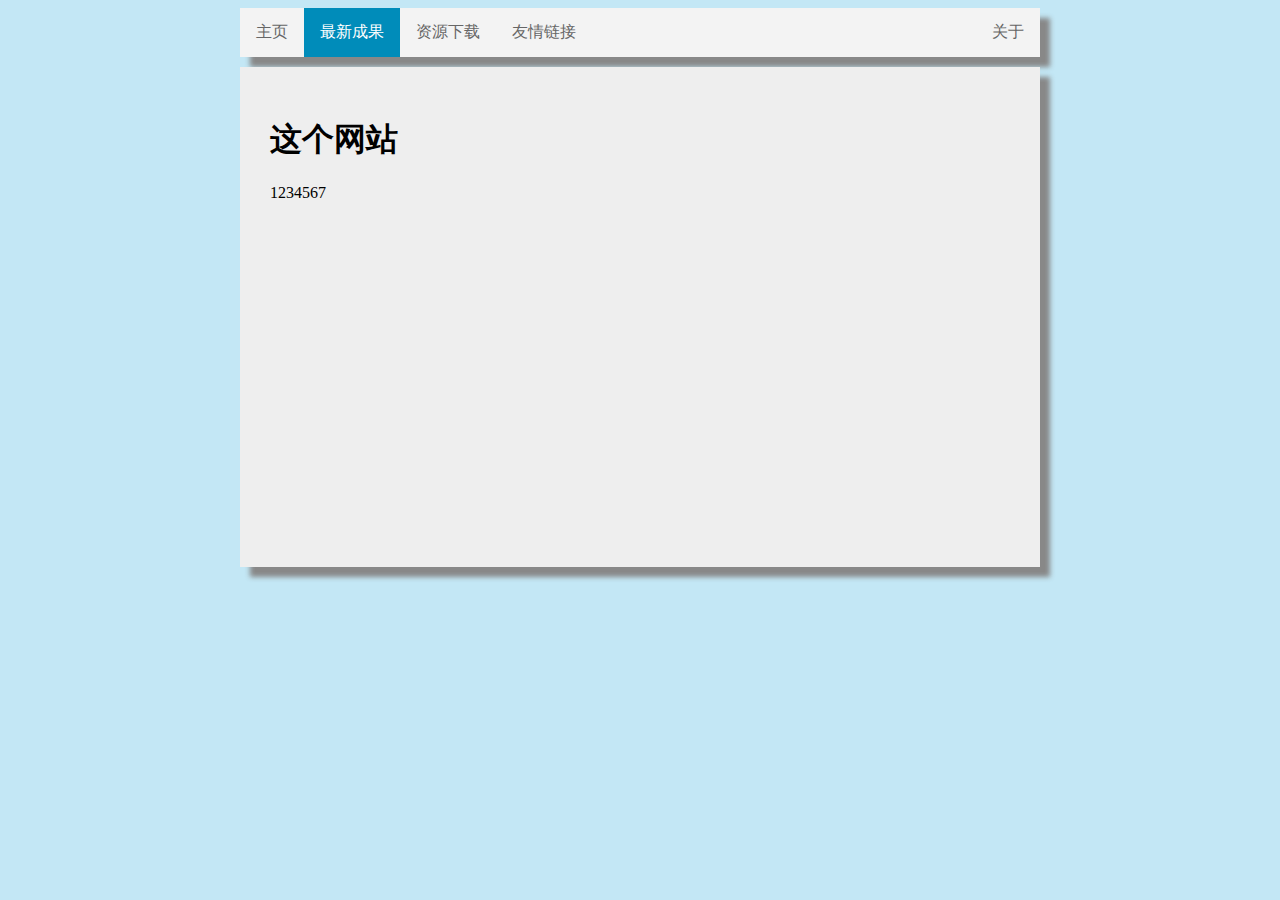
==== latest.html @ eec84090 "real website" ====
<!DOCTYPE html>
<html>
    <head>
        <meta charset="utf-8">
        <title>小站</title>
        <link rel="stylesheet" type="text/css" href="navstyle.css">
        <link rel="stylesheet" type="text/css" href="mainstyle.css">
    </head>
    <body>
        <!--这是导航栏-->
        <div id="topnav" class="center1">
            <ul class="topnav">
                <li class="topnav"><a href="index.html">主页</a></li>
                <li class="topnav"><a class="active" href="latest.html">最新成果</a></li>
                <li class="topnav"><a href="resources.html">资源下载</a></li>
                <div class="dropdown">
                    <a href="#" class="dropbtn">友情链接</a>
                    <div class="dropdown-content">
                        <a href="https://www-fourier.univ-grenoble-alpes.fr/~parisse/xcasen.html">高级计算器</a>
                        <a href="#">2</a>
                        <a href="#">3</a>
                    </div>
                </div>
                <li class="topnav" style="float: right;"><a href="about.html">关于</a></li>
            </ul>
        </div>
        <!--导航栏写完了!-->
        <div id="paragraph1" class="center2" style="height:500px">
            <h1>这个网站</h1>
            <p>
                1234567
            </p>
        </div>
    </body>
</html>
---- navstyle.css ----
ul.topnav
{
    list-style-type: none;
    margin: 0;
    padding: 0;
    overflow: hidden;
    background-color: #F3F3F3;
}

li.topnav
{
    float:left;
}

li a,.dropbtn
{
    display: inline-block;
    color: #666666;
    text-align: center;
    padding: 14px 16px;
    text-decoration: none;
    transition: all 0.3s ease;
}

li a:hover:not(.active),.dropdown:hover,.dropdown-content a:hover
{
    background-color: #e2e2e2;
    transition: all 0.3s ease;
}

li a:hover.active
{
    background-color: #31a1c6;
}

.active
{
    background-color: #008cba;
    color:white
}

.dropdown
{
    display:inline-block;
}

.dropdown-content
{
    display: none;
    position: absolute;
    background-color: #f3f3f3;
    min-width: 10px;
    box-shadow: 0px 8px 16px 0px rgba(0,0,0,0.2);
}

.dropdown-content a
{
  color:#666666;
  padding:12px 16px;
  text-decoration:none;
  display:block;
}

.dropdown:hover .dropdown-content
{
  display:block;
}
---- mainstyle.css ----
*{
    box-sizing: border-box;
}

.center1
{
    margin:auto;
    width:800px;
    box-shadow: 10px 10px 5px #888888;
    margin-bottom: 10px;
}

.center2
{
    margin:auto;
    width:800px;
    box-shadow: 10px 10px 5px #888888;
    background-color: #eeeeee;
    margin-bottom: 10px;
    padding:30px;
}

body
{
    background-color:rgba(135, 207, 235, 0.5);
    background-size:100% 100%;
}
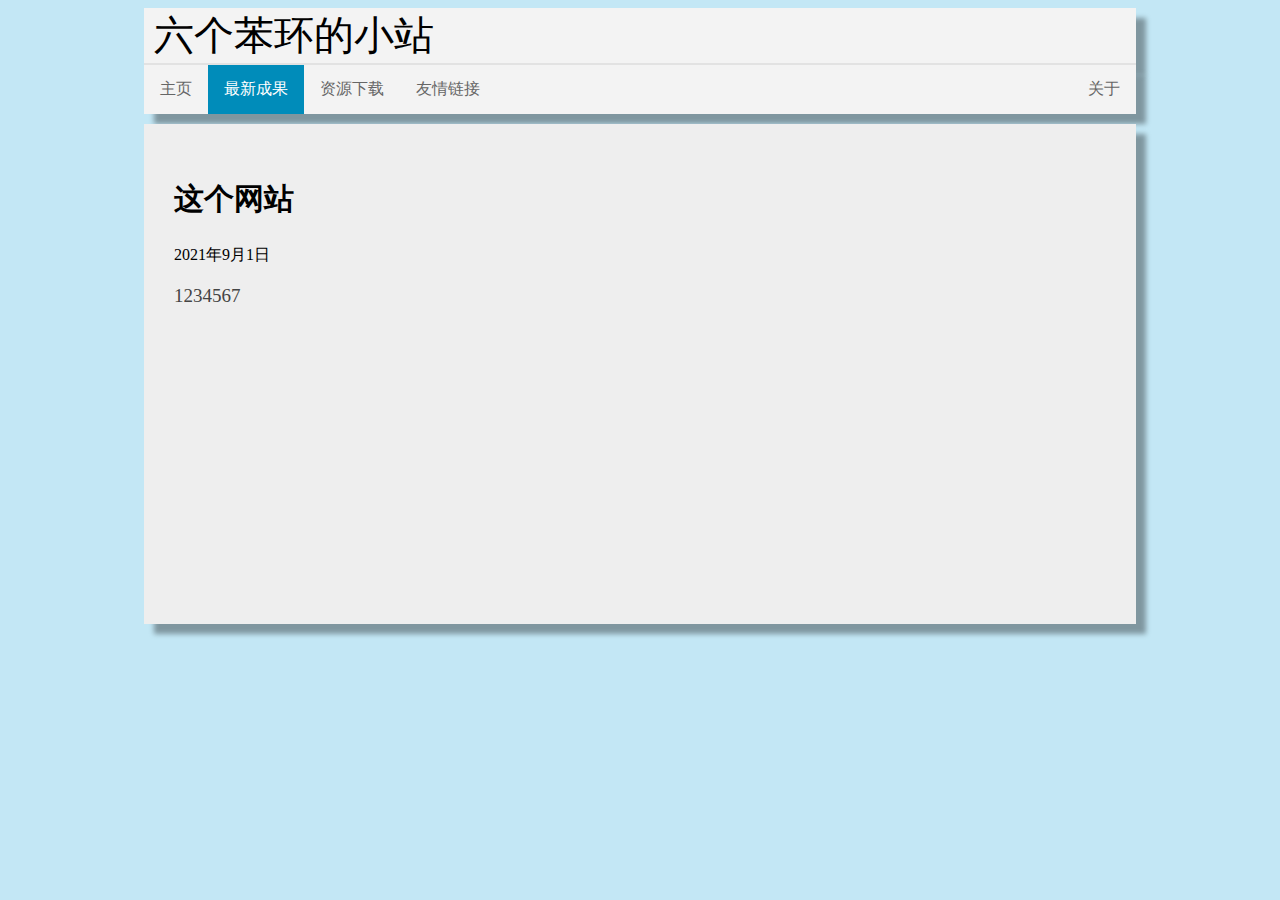
==== commit 5a85987b: "mobile phone adaptation" ====
--- a/latest.html
+++ b/latest.html
@@ -2,11 +2,16 @@
 <html>
     <head>
         <meta charset="utf-8">
-        <title>小站</title>
+        <title>六个苯环的小站</title>
         <link rel="stylesheet" type="text/css" href="navstyle.css">
         <link rel="stylesheet" type="text/css" href="mainstyle.css">
     </head>
     <body>
+        <!--头-->
+        <div id="header" class="center3">
+            <span class="header">六个苯环的小站</span>
+        </div>
+        <!--头没了[滑稽]-->
         <!--这是导航栏-->
         <div id="topnav" class="center1">
             <ul class="topnav">
@@ -26,7 +31,8 @@
         </div>
         <!--导航栏写完了!-->
         <div id="paragraph1" class="center2" style="height:500px">
-            <h1>这个网站</h1>
+            <h2>这个网站</h2>
+            <span>2021年9月1日</span>
             <p>
                 1234567
             </p>
--- a/navstyle.css
+++ b/navstyle.css
@@ -7,14 +7,14 @@
     background-color: #F3F3F3;
 }
 
-li.topnav
+ul.topnav li
 {
     float:left;
 }
 
-li a,.dropbtn
+ul.topnav li a,.dropbtn
 {
-    display: inline-block;
+    display: block;
     color: #666666;
     text-align: center;
     padding: 14px 16px;
@@ -22,18 +22,18 @@
     transition: all 0.3s ease;
 }
 
-li a:hover:not(.active),.dropdown:hover,.dropdown-content a:hover
+ul.topnav li a:hover:not(.active),.dropdown:hover,.dropdown-content a:hover
 {
     background-color: #e2e2e2;
     transition: all 0.3s ease;
 }
 
-li a:hover.active
+ul.topnav li a.active:hover
 {
     background-color: #31a1c6;
 }
 
-.active
+ul.topnav li a.active
 {
     background-color: #008cba;
     color:white
@@ -55,13 +55,26 @@
 
 .dropdown-content a
 {
-  color:#666666;
-  padding:12px 16px;
-  text-decoration:none;
-  display:block;
+    color:#666666;
+    padding:12px 16px;
+    text-decoration:none;
+    display:block;
 }
 
 .dropdown:hover .dropdown-content
 {
-  display:block;
+    display:block;
 }
+
+ul.topnav li.right 
+{
+    float: right;
+}
+
+@media screen and (max-width:991px) 
+{
+    .dropdown-content a,ul.topnav li a,.dropbtn
+    {
+        font-size:36px
+    }
+}
--- a/mainstyle.css
+++ b/mainstyle.css
@@ -1,27 +1,85 @@
-*{
+*
+{
     box-sizing: border-box;
 }
 
 .center1
 {
     margin:auto;
-    width:800px;
-    box-shadow: 10px 10px 5px #888888;
+    width:992px;
+    box-shadow: 10px 10px 5px rgba(0,0,0,0.35);
     margin-bottom: 10px;
 }
 
 .center2
 {
     margin:auto;
-    width:800px;
-    box-shadow: 10px 10px 5px #888888;
+    width:992px;
+    box-shadow: 10px 10px 5px rgba(0,0,0,0.35);
     background-color: #eeeeee;
     margin-bottom: 10px;
     padding:30px;
+    height:fit-content;
+}
+
+.center3
+{
+    margin:auto;
+    width:992px;
+    box-shadow: 10px 10px 5px rgba(0,0,0,0.35);
+    background-color: #f3f3f3;
+    margin-bottom: 0px;
+    border-style: solid;
+    border-width: 0px 0px 2px;
+    border-color: rgb(226,226,226);
+    padding-left:10px
 }
 
 body
 {
     background-color:rgba(135, 207, 235, 0.5);
     background-size:100% 100%;
+}
+
+@media screen and (max-width:991px)
+{
+    .center1,.center2,.center3
+    {
+        width:100%;
+    }
+
+    div.center2 p,div.center2 span
+    {
+        font-size: 150%;
+    }
+    div.center2 h2
+    {
+        font-size: 45px;
+    }
+    div.center3 span
+    {
+        font-size: 60px;
+    }
+
+}
+
+.center2 p
+{
+    font-size: 19px;
+    color:#444444;
+}
+
+.header
+{
+    font-size: 40px
+}
+
+.center2 h2
+{
+    font-size: 30px;
+}
+
+.center2 span
+{
+    font-size: 16px;
 }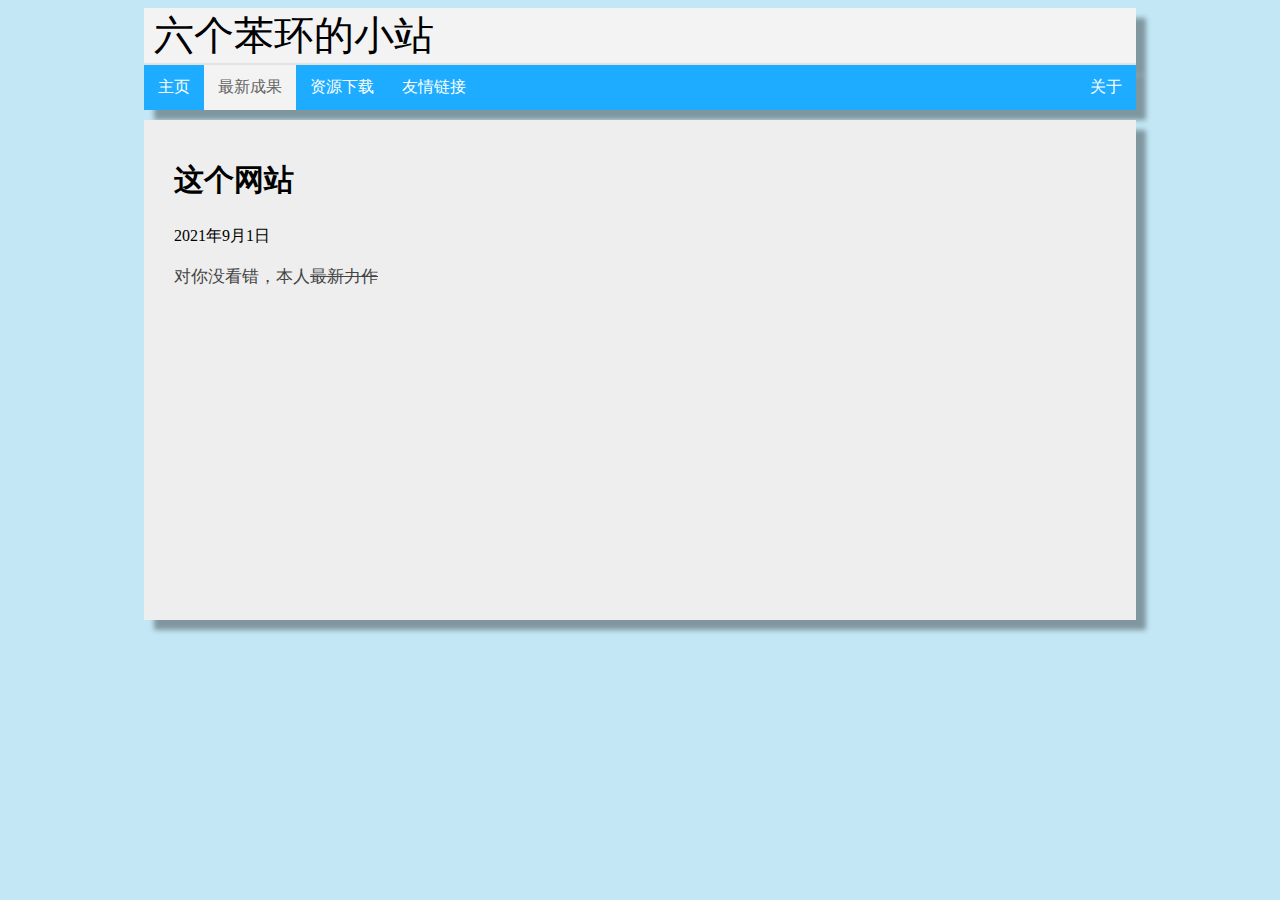
==== commit 41916369: "big update 1" ====
--- a/latest.html
+++ b/latest.html
@@ -34,7 +34,7 @@
             <h2>这个网站</h2>
             <span>2021年9月1日</span>
             <p>
-                1234567
+                对你没看错，本人<del>最新力作</del>
             </p>
         </div>
     </body>
--- a/navstyle.css
+++ b/navstyle.css
@@ -4,7 +4,7 @@
     margin: 0;
     padding: 0;
     overflow: hidden;
-    background-color: #F3F3F3;
+    background-color:rgb(29, 172, 255); 
 }
 
 ul.topnav li
@@ -15,14 +15,21 @@
 ul.topnav li a,.dropbtn
 {
     display: block;
-    color: #666666;
+    color:white;
     text-align: center;
-    padding: 14px 16px;
+    padding: 12px 14px;
     text-decoration: none;
+    transition: all 0.3s ease;
+    font-weight: 400;
+}
+
+ul.topnav li a:hover:not(.active),.dropdown:hover
+{
+    background-color:rgb(59, 183, 255); 
     transition: all 0.3s ease;
 }
 
-ul.topnav li a:hover:not(.active),.dropdown:hover,.dropdown-content a:hover
+.dropdown-content a:hover
 {
     background-color: #e2e2e2;
     transition: all 0.3s ease;
@@ -30,13 +37,13 @@
 
 ul.topnav li a.active:hover
 {
-    background-color: #31a1c6;
+    background-color: #e2e2e2;
 }
 
 ul.topnav li a.active
 {
-    background-color: #008cba;
-    color:white
+    background-color: #f3f3f3;
+    color:#666666;
 }
 
 .dropdown
@@ -75,6 +82,6 @@
 {
     .dropdown-content a,ul.topnav li a,.dropbtn
     {
-        font-size:36px
+        font-size: 200%;
     }
 }
--- a/mainstyle.css
+++ b/mainstyle.css
@@ -18,7 +18,7 @@
     box-shadow: 10px 10px 5px rgba(0,0,0,0.35);
     background-color: #eeeeee;
     margin-bottom: 10px;
-    padding:30px;
+    padding:15px 30px;
     height:fit-content;
 }
 
@@ -50,23 +50,24 @@
 
     div.center2 p,div.center2 span
     {
-        font-size: 150%;
+        font-size: 200%;
     }
     div.center2 h2
     {
-        font-size: 45px;
+        font-size: 60px;
     }
     div.center3 span
     {
-        font-size: 60px;
+        font-size: 80px;
     }
 
 }
 
 .center2 p
 {
-    font-size: 19px;
+    font-size: 17px;
     color:#444444;
+    line-height: 150%;
 }
 
 .header
@@ -82,4 +83,5 @@
 .center2 span
 {
     font-size: 16px;
-}+}
+
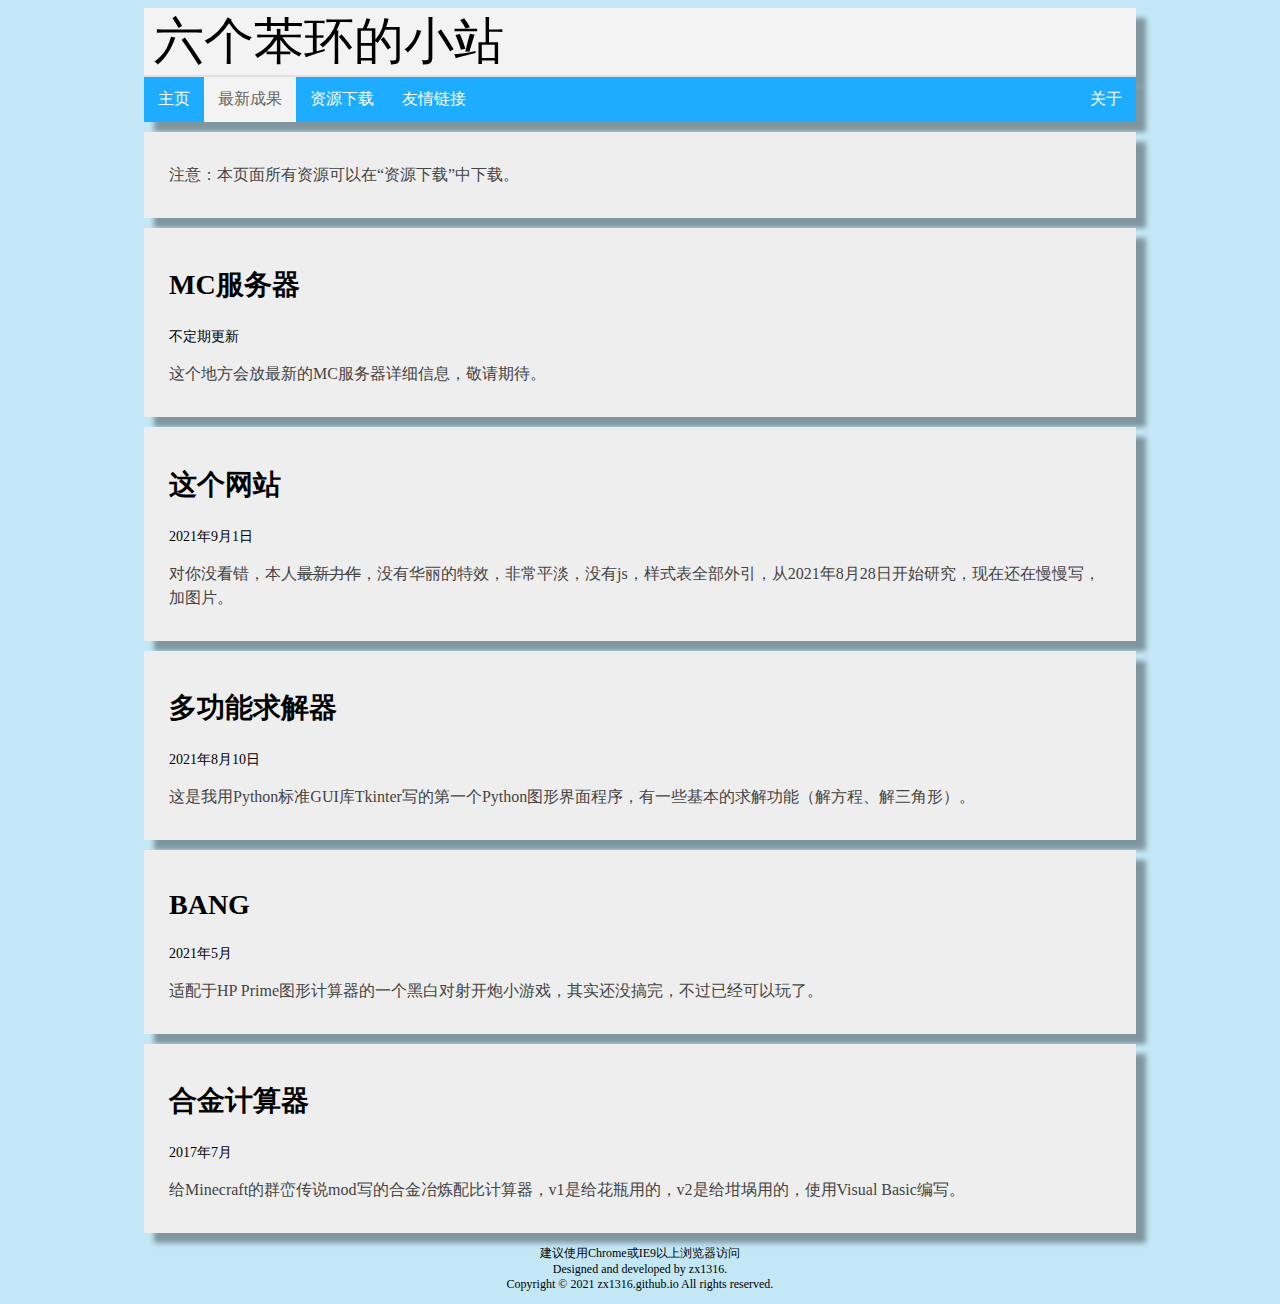
==== commit 5671128d: "big update 2" ====
--- a/latest.html
+++ b/latest.html
@@ -5,6 +5,7 @@
         <title>六个苯环的小站</title>
         <link rel="stylesheet" type="text/css" href="navstyle.css">
         <link rel="stylesheet" type="text/css" href="mainstyle.css">
+        <link rel="stylesheet" type="text/css" href="effect.css">
     </head>
     <body>
         <!--头-->
@@ -15,26 +16,64 @@
         <!--这是导航栏-->
         <div id="topnav" class="center1">
             <ul class="topnav">
-                <li class="topnav"><a href="index.html">主页</a></li>
-                <li class="topnav"><a class="active" href="latest.html">最新成果</a></li>
-                <li class="topnav"><a href="resources.html">资源下载</a></li>
+                <li><a href="index.html">主页</a></li>
+                <li><a class="active" href="latest.html">最新成果</a></li>
+                <li><a href="resources.html">资源下载</a></li>
                 <div class="dropdown">
                     <a href="#" class="dropbtn">友情链接</a>
                     <div class="dropdown-content">
                         <a href="https://www-fourier.univ-grenoble-alpes.fr/~parisse/xcasen.html">高级计算器</a>
-                        <a href="#">2</a>
+                        <a href="www.linngdu664.top">这个网站比较好看</a>
                         <a href="#">3</a>
                     </div>
                 </div>
-                <li class="topnav" style="float: right;"><a href="about.html">关于</a></li>
+                <li class="right" style="float: right;"><a href="about.html">关于</a></li>
             </ul>
         </div>
         <!--导航栏写完了!-->
-        <div id="paragraph1" class="center2" style="height:500px">
+        <div class="center2">
+            <p>注意：本页面所有资源可以在“资源下载”中下载。</p>
+        </div>
+        <div class="center2">
+            <h2>MC服务器</h2>
+            <span>不定期更新</span>
+            <p>
+                这个地方会放最新的MC服务器详细信息，敬请期待。
+            </p>
+        </div>
+        <div class="center2">
             <h2>这个网站</h2>
             <span>2021年9月1日</span>
             <p>
-                对你没看错，本人<del>最新力作</del>
+                对你没看错，本人<del>最新力作</del>，没有华丽的特效，非常平淡，没有js，样式表全部外引，从2021年8月28日开始研究，现在还在慢慢写，加图片。
+            </p>
+        </div>
+        <div class="center2">
+            <h2>多功能求解器</h2>
+            <span>2021年8月10日</span>
+            <p>
+                这是我用Python标准GUI库Tkinter写的第一个Python图形界面程序，有一些基本的求解功能（解方程、解三角形）。
+            </p>
+        </div>
+        <div class="center2">
+            <h2>BANG</h2>
+            <span>2021年5月</span>
+            <p>
+                适配于HP Prime图形计算器的一个黑白对射开炮小游戏，其实还没搞完，不过已经可以玩了。
+            </p>
+        </div>
+        <div class="center2">
+            <h2>合金计算器</h2>
+            <span>2017年7月</span>
+            <p>
+                给Minecraft的群峦传说mod写的合金冶炼配比计算器，v1是给花瓶用的，v2是给坩埚用的，使用Visual Basic编写。
+            </p>
+        </div>
+        <div class="footer">
+            <p>
+                建议使用Chrome或IE9以上浏览器访问<br>
+                Designed and developed by zx1316.<br>
+		        Copyright &copy; 2021 zx1316.github.io All rights reserved.
             </p>
         </div>
     </body>
--- a/navstyle.css
+++ b/navstyle.css
@@ -82,6 +82,6 @@
 {
     .dropdown-content a,ul.topnav li a,.dropbtn
     {
-        font-size: 200%;
+        font-size: 150%;
     }
 }
--- a/mainstyle.css
+++ b/mainstyle.css
@@ -5,83 +5,106 @@
 
 .center1
 {
-    margin:auto;
-    width:992px;
+    margin: auto;
+    width: 992px;
     box-shadow: 10px 10px 5px rgba(0,0,0,0.35);
     margin-bottom: 10px;
 }
 
 .center2
 {
-    margin:auto;
-    width:992px;
+    margin: auto;
+    width: 992px;
     box-shadow: 10px 10px 5px rgba(0,0,0,0.35);
     background-color: #eeeeee;
     margin-bottom: 10px;
-    padding:15px 30px;
-    height:fit-content;
+    padding: 15px 25px;
+    height: fit-content;
 }
 
 .center3
 {
-    margin:auto;
-    width:992px;
+    margin: auto;
+    width: 992px;
     box-shadow: 10px 10px 5px rgba(0,0,0,0.35);
     background-color: #f3f3f3;
     margin-bottom: 0px;
     border-style: solid;
     border-width: 0px 0px 2px;
     border-color: rgb(226,226,226);
-    padding-left:10px
+    padding-left: 10px
 }
 
 body
 {
     background-color:rgba(135, 207, 235, 0.5);
-    background-size:100% 100%;
+    background-size: 100% 100%;
 }
 
 @media screen and (max-width:991px)
 {
-    .center1,.center2,.center3
+    .center3
     {
-        width:100%;
+        width: 100%;
     }
 
-    div.center2 p,div.center2 span
+    .center2,.center1
     {
-        font-size: 200%;
-    }
-    div.center2 h2
-    {
-        font-size: 60px;
-    }
-    div.center3 span
-    {
-        font-size: 80px;
+        margin-bottom: 15px;
+        width: 100%
     }
 
+    div.center2 p
+    {
+        font-size: 20px;
+    }
+
+    div.center2 span
+    {
+        font-size: 17.5px;
+    }
+
+    div.center2 h2 
+    { 
+        font-size: 35px;
+    }
+
+    .center3 span
+    {
+        font-size: 62.5px;
+    }
+
+    div.footer
+    {
+        font-size: 15px;
+    }
 }
 
 .center2 p
 {
-    font-size: 17px;
+    font-size: 16px;
     color:#444444;
     line-height: 150%;
 }
 
-.header
-{
-    font-size: 40px
-}
-
 .center2 h2
 {
-    font-size: 30px;
+    font-size: 28px;
 }
 
 .center2 span
 {
-    font-size: 16px;
+    font-size: 14px;
+    font-weight:200;
 }
 
+.header
+{
+    font-size: 50px
+}
+
+.footer
+{
+    font-size: 12px;
+    text-align: center;
+}--- a/effect.css
+++ b/effect.css
@@ -0,0 +1,25 @@
+.mask
+{
+    background-color: #2c2c2c;
+    color:#2c2c2c;
+    transition:color 0.2s;
+    border-radius: 5px;
+}
+
+p span.mask
+{
+    font-size: 16px;
+}
+
+.mask:hover
+{
+    color:#ffffff;
+}
+
+@media screen and (max-width:991px) 
+{
+    p span.mask
+    {
+        font-size: 20px;
+    }
+}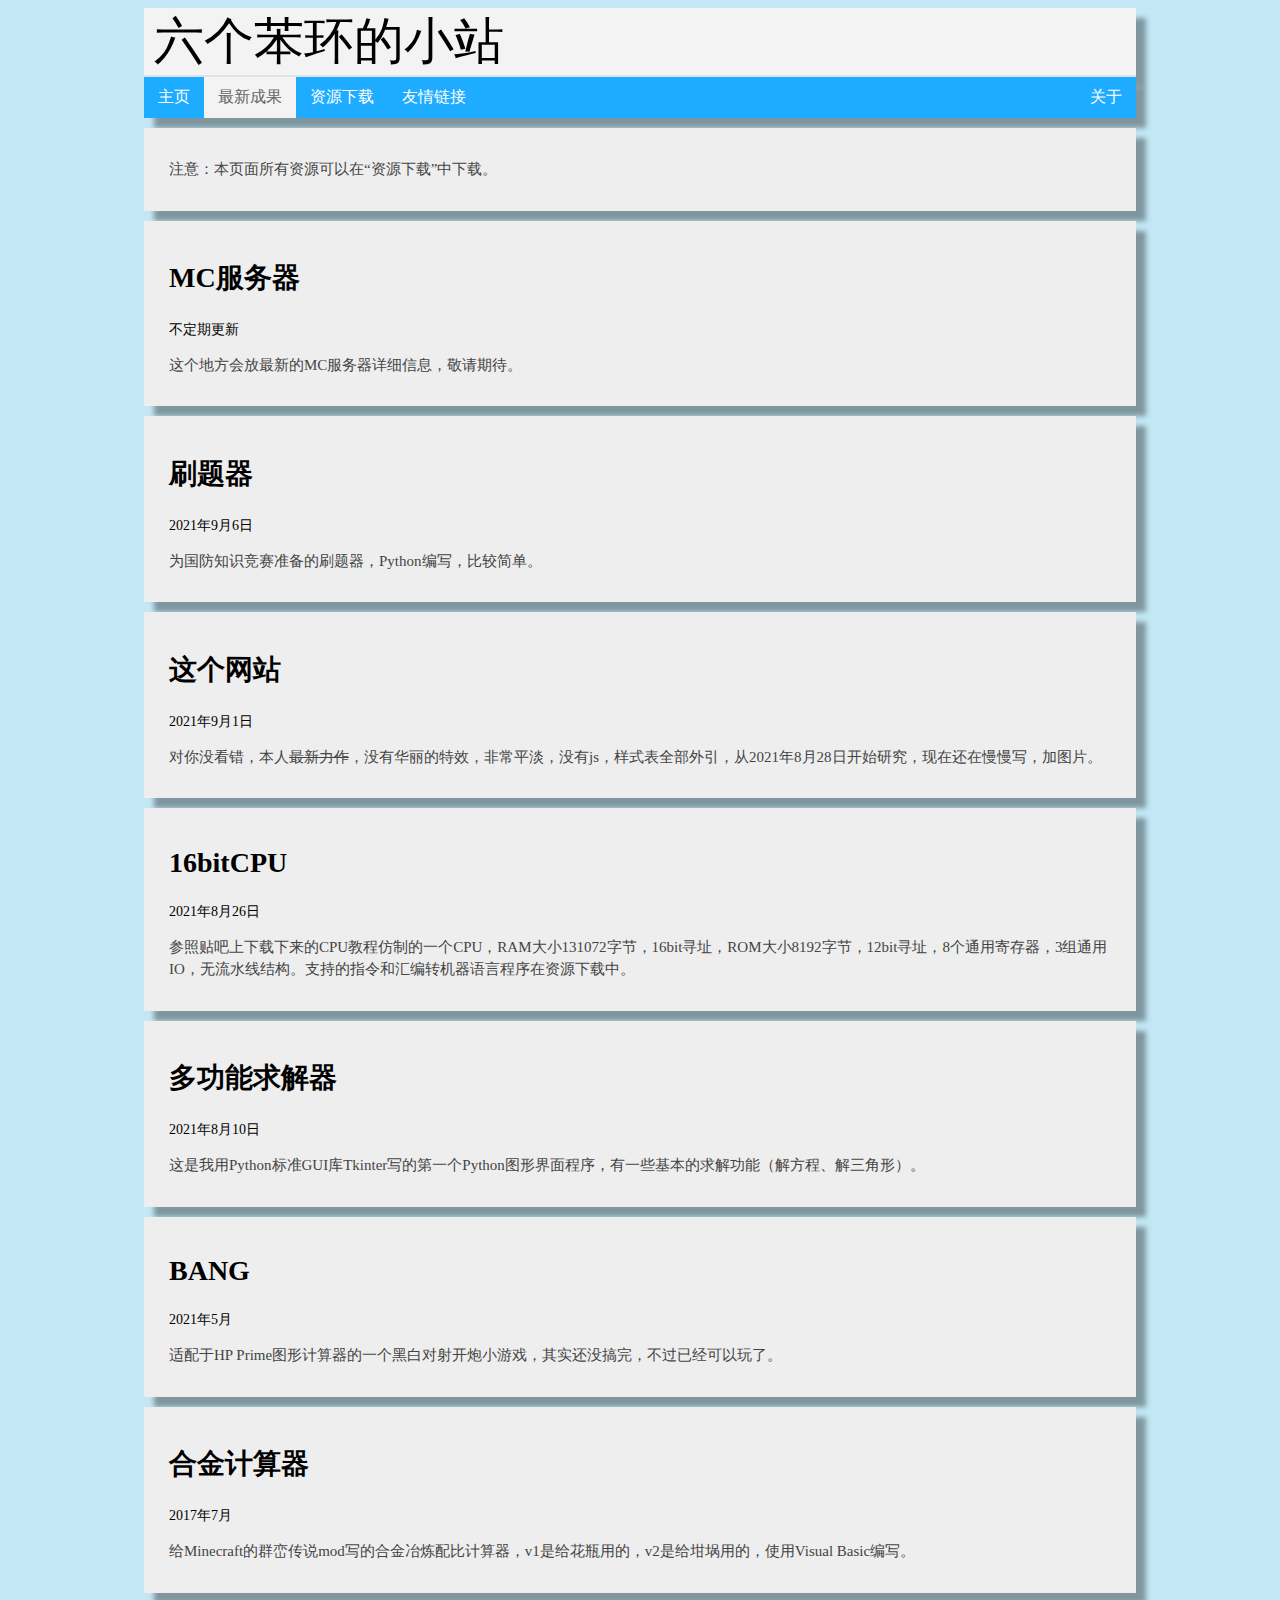
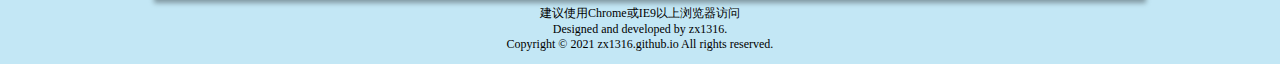
==== commit 6bebe82b: "small update" ====
--- a/latest.html
+++ b/latest.html
@@ -42,10 +42,24 @@
             </p>
         </div>
         <div class="center2">
+            <h2>刷题器</h2>
+            <span>2021年9月6日</span>
+            <p>
+                为国防知识竞赛准备的刷题器，Python编写，比较简单。
+            </p>
+        </div>
+        <div class="center2">
             <h2>这个网站</h2>
             <span>2021年9月1日</span>
             <p>
                 对你没看错，本人<del>最新力作</del>，没有华丽的特效，非常平淡，没有js，样式表全部外引，从2021年8月28日开始研究，现在还在慢慢写，加图片。
+            </p>
+        </div>
+        <div class="center2">
+            <h2>16bitCPU</h2>
+            <span>2021年8月26日</span>
+            <p>
+                参照贴吧上下载下来的CPU教程仿制的一个CPU，RAM大小131072字节，16bit寻址，ROM大小8192字节，12bit寻址，8个通用寄存器，3组通用IO，无流水线结构。支持的指令和汇编转机器语言程序在资源下载中。
             </p>
         </div>
         <div class="center2">
--- a/navstyle.css
+++ b/navstyle.css
@@ -17,7 +17,7 @@
     display: block;
     color:white;
     text-align: center;
-    padding: 12px 14px;
+    padding: 10px 14px;
     text-decoration: none;
     transition: all 0.3s ease;
     font-weight: 400;
--- a/mainstyle.css
+++ b/mainstyle.css
@@ -54,7 +54,7 @@
         width: 100%
     }
 
-    div.center2 p
+    /*div.center2 p
     {
         font-size: 20px;
     }
@@ -77,12 +77,12 @@
     div.footer
     {
         font-size: 15px;
-    }
+    }*/
 }
 
 .center2 p
 {
-    font-size: 16px;
+    font-size: 15px;
     color:#444444;
     line-height: 150%;
 }
--- a/effect.css
+++ b/effect.css
@@ -8,18 +8,10 @@
 
 p span.mask
 {
-    font-size: 16px;
+    font-size: 15px;
 }
 
 .mask:hover
 {
     color:#ffffff;
 }
-
-@media screen and (max-width:991px) 
-{
-    p span.mask
-    {
-        font-size: 20px;
-    }
-}